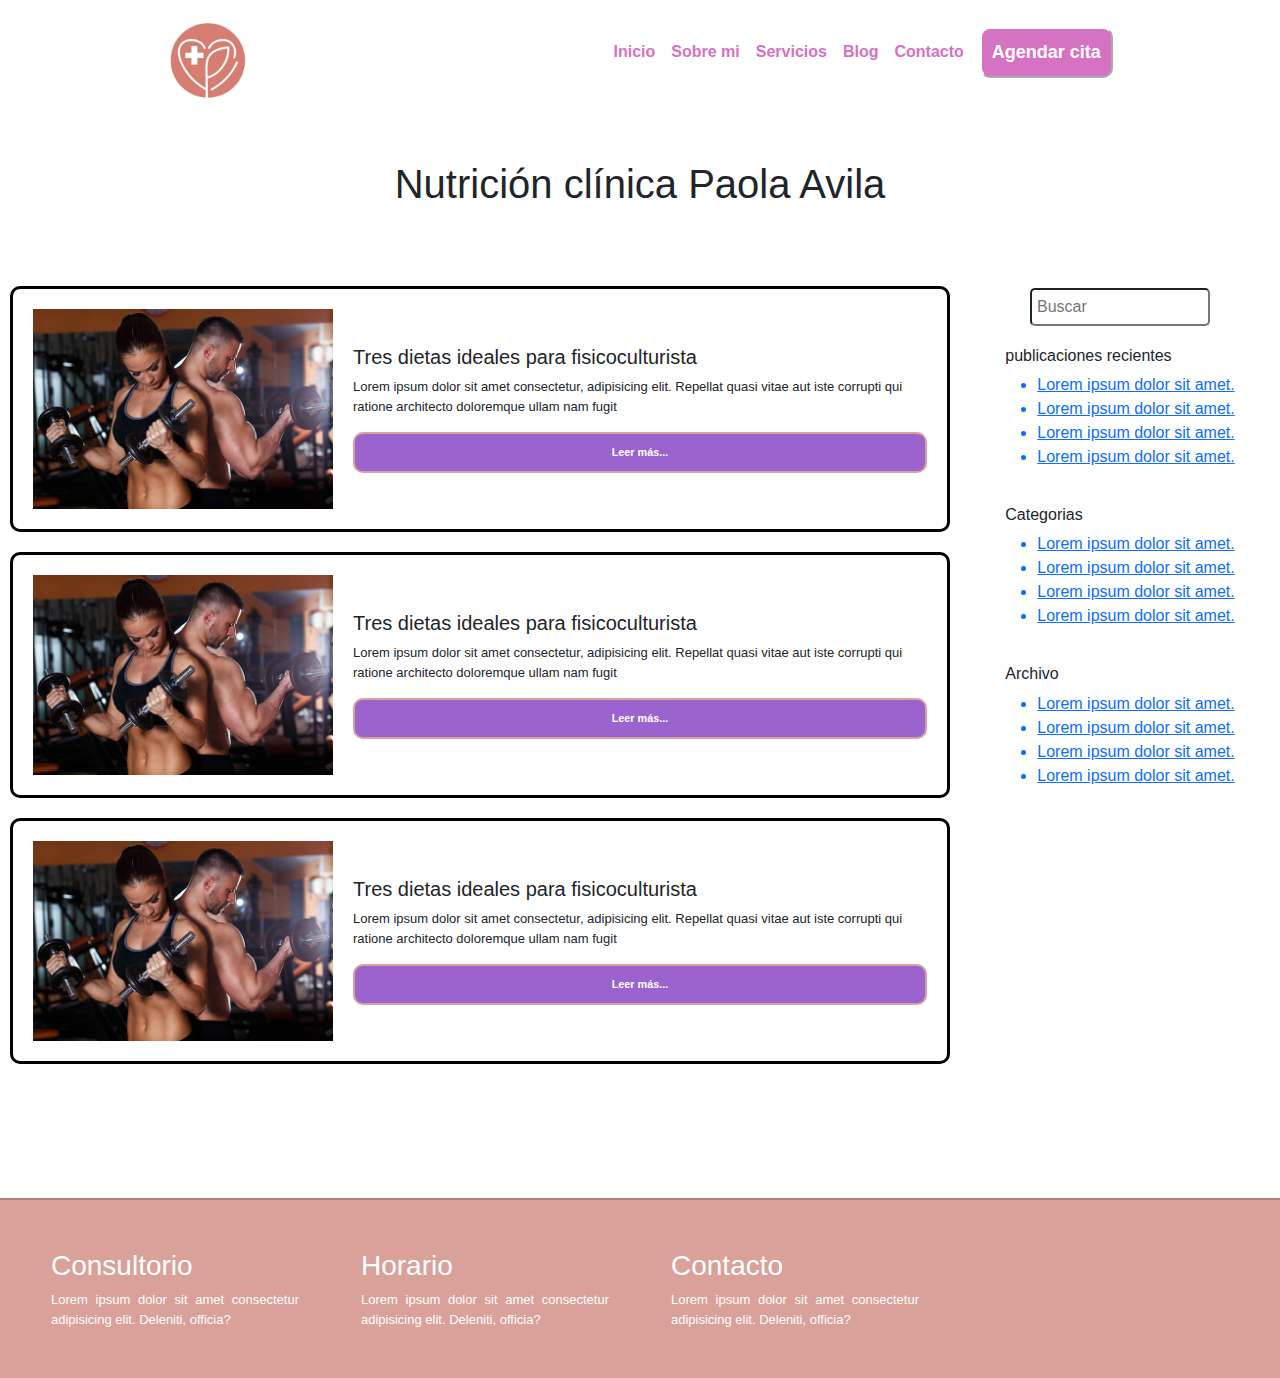
==== pages/blog.html @ f063c3b1 "pre-entrega dos comisión 66640 coderhouse" ====
<!DOCTYPE html>
<html lang="en">

<head>
    <meta charset="UTF-8">
    <meta name="viewport" content="width=device-width, initial-scale=1.0">
    <title>Nutrición Clínica Paola Avila</title>
    <link rel="stylesheet" href="https://cdnjs.cloudflare.com/ajax/libs/font-awesome/6.5.1/css/all.min.css"
        integrity="sha512-DTOQO9RWCH3ppGqcWaEA1BIZOC6xxalwEsw9c2QQeAIftl+Vegovlnee1c9QX4TctnWMn13TZye+giMm8e2LwA=="
        crossorigin="anonymous" referrerpolicy="no-referrer" />
    <link href="https://cdn.jsdelivr.net/npm/bootstrap@5.3.3/dist/css/bootstrap.min.css" rel="stylesheet"
        integrity="sha384-QWTKZyjpPEjISv5WaRU9OFeRpok6YctnYmDr5pNlyT2bRjXh0JMhjY6hW+ALEwIH" crossorigin="anonymous">
    <link rel="stylesheet" href="../css/style.css">
</head>

<body>
    <!-- Barra de navegación: inicio-->
    <header>
        <nav class="barrnav">
            <a href="../index.html">
                <img src="../img/Logo.jpg" alt="logo de la página">
            </a>
            <label class="label_hamburguesa" for="menu_hamburguesa">
                <svg xmlns="http://www.w3.org/2000/svg" width="35" height="35" fill="currentColor" class="list_icon"
                    viewBox="0 0 16 16">
                    <path fill-rule="evenodd"
                        d="M2.5 12a.5.5 0 0 1 .5-.5h10a.5.5 0 0 1 0 1H3a.5.5 0 0 1-.5-.5m0-4a.5.5 0 0 1 .5-.5h10a.5.5 0 0 1 0 1H3a.5.5 0 0 1-.5-.5m0-4a.5.5 0 0 1 .5-.5h10a.5.5 0 0 1 0 1H3a.5.5 0 0 1-.5-.5" />
                </svg>
            </label>
            <input class="d-none menu_hamburguesa" type="checkbox" name="" id="menu_hamburguesa">
            <ul class="ul_links">
                <li><a href="../index.html">Inicio</a></li>
                <li><a href="../pages/sobre_mi.html">Sobre mi</a></li>
                <li><a href="../pages/servicios.html">Servicios</a></li>
                <li><a href="../pages/blog.html">Blog</a></li>
                <li><a href="../pages/contacto.html">Contacto</a></li>
                <button id="boton_uno">Agendar cita</button>
            </ul>
        </nav>
    </header>
    <!-- Barra de navegación: fin -->
    <h1>Nutrición clínica Paola Avila</h1>
    <main class="grilla_blog">
        <section class="contenedor_uno_blog">
            <div class="texto_blog_uno card_blog">
                <img src="../img/fisicoculturistas.jpg" alt="">
                <div class="card_texto">
                    <h5>Tres dietas ideales para fisicoculturista</h5>
                    <p>Lorem ipsum dolor sit amet consectetur, adipisicing elit. Repellat quasi vitae aut iste corrupti
                        qui ratione architecto doloremque ullam nam fugit</p>
                    <button class="boton_blog">Leer más...</button>
                </div>
            </div>
            <div class="texto_blog_dos card_blog">
                <img src="../img/fisicoculturistas.jpg" alt="">
                <div class="card_texto">
                    <h5>Tres dietas ideales para fisicoculturista</h5>
                    <p>Lorem ipsum dolor sit amet consectetur, adipisicing elit. Repellat quasi vitae aut iste corrupti
                        qui ratione architecto doloremque ullam nam fugit</p>
                    <button class="boton_blog">Leer más...</button>
                </div>
            </div>
            <div class="texto_blog_tres card_blog">
                <img src="../img/fisicoculturistas.jpg" alt="">
                <div class="card_texto">
                    <h5>Tres dietas ideales para fisicoculturista</h5>
                    <p>Lorem ipsum dolor sit amet consectetur, adipisicing elit. Repellat quasi vitae aut iste corrupti
                        qui ratione architecto doloremque ullam nam fugit</p>
                    <button class="boton_blog">Leer más...</button>
                </div>
            </div>
        </section>

        <aside>
            <div class="buscar">
                <input type="text" name="" placeholder="Buscar" id="">
            </div>
            <div class="publicaciones">
                <h6>publicaciones recientes</h6>
                <ul>
                    <a href="">
                        <li>Lorem ipsum dolor sit amet.</li>
                    </a>
                    <a href="">
                        <li>Lorem ipsum dolor sit amet.</li>
                    </a>
                    <a href="">
                        <li>Lorem ipsum dolor sit amet.</li>
                    </a>
                    <a href="">
                        <li>Lorem ipsum dolor sit amet.</li>
                    </a>
                </ul>
            </div>
            <div class="categorias">
                <h6>Categorias</h6>
                <ul>
                    <a href="">
                        <li>Lorem ipsum dolor sit amet.</li>
                    </a>
                    <a href="">
                        <li>Lorem ipsum dolor sit amet.</li>
                    </a>
                    <a href="">
                        <li>Lorem ipsum dolor sit amet.</li>
                    </a>
                    <a href="">
                        <li>Lorem ipsum dolor sit amet.</li>
                    </a>
                </ul>
            </div>
            <div class="archivo">
                <h6>Archivo</h6>
                <ul>
                    <a href="">
                        <li>Lorem ipsum dolor sit amet.</li>
                    </a>
                    <a href="">
                        <li>Lorem ipsum dolor sit amet.</li>
                    </a>
                    <a href="">
                        <li>Lorem ipsum dolor sit amet.</li>
                    </a>
                    <a href="">
                        <li>Lorem ipsum dolor sit amet.</li>
                    </a>
                </ul>
            </div>
        </aside>
    </main>

    <footer>
        <section>
            <div>
                <h3>Consultorio</h3>
                <p>
                    Lorem ipsum dolor sit amet consectetur adipisicing elit. Deleniti, officia?
                </p>
            </div>
            <div>
                <h3>Horario</h3>
                <p>
                    Lorem ipsum dolor sit amet consectetur adipisicing elit. Deleniti, officia?
                </p>
            </div>
            <div>
                <h3>Contacto</h3>
                <p>
                    Lorem ipsum dolor sit amet consectetur adipisicing elit. Deleniti, officia?
                </p>
            </div>
            <div class="redes">
                <a href="https://www.facebook.com/profile.php?id=100063645756743" target="_blank"><i
                        class="fa-brands fa-facebook"></i></a>
                <a href="https://www.facebook.com/messages/t/551070061990126" target="_blank"><i
                        class="fa-brands fa-facebook-messenger"></i></a>
                <a href="https://www.instagram.com/nutpaola.avila/" target="_blank"><i
                        class="fa-brands fa-instagram"></i></a>
            </div>
        </section>
    </footer>
    <script src="https://cdn.jsdelivr.net/npm/@popperjs/core@2.11.8/dist/umd/popper.min.js"
        integrity="sha384-I7E8VVD/ismYTF4hNIPjVp/Zjvgyol6VFvRkX/vR+Vc4jQkC+hVqc2pM8ODewa9r"
        crossorigin="anonymous"></script>
    <script src="https://cdn.jsdelivr.net/npm/bootstrap@5.3.3/dist/js/bootstrap.min.js"
        integrity="sha384-0pUGZvbkm6XF6gxjEnlmuGrJXVbNuzT9qBBavbLwCsOGabYfZo0T0to5eqruptLy"
        crossorigin="anonymous"></script>
</body>

</html>
---- css/style.css ----
/* Reset */
* {
    margin: 0;
    padding: 0;
    box-sizing: border-box;
    max-width: 100%;
    font-family: 'Gill Sans', 'Gill Sans MT', Calibri, 'Trebuchet MS', sans-serif;
    
}

/* INDEX */
/* Header */

/* barra de navegación inicia */
header {
    height: 100px;
}

.barrnav {
    display: flex;
    justify-content: space-around;
    align-items: center;
    position: relative;
    margin-top: 20px;
}

.barrnav a img {
    width: 80px;
}

#boton_uno {
    display: none;
}

.barrnav .list_icon {
    color: #D672C2;
    cursor: pointer;
}

.barrnav .menu_hamburguesa:checked+.ul_links {
    height: calc(100vh - 100px);
}

.barrnav .menu_hamburguesa:checked+.ul_links a {
    color: rgb(235, 232, 232);
}

.barrnav .menu_hamburguesa:checked+.ul_links a:hover {
    color: #D672C2;
    font-size: larger;
}

.barrnav ul {
    gap: 1rem;
}

.barrnav ul li {
    list-style: none;
}

.barrnav ul li a {
    text-decoration: none;
    font-weight: bold;
    color: #D672C2;
}

.barrnav .ul_links {
    width: 100%;
    z-index: 3;
    font-size: 1.8rem;
    background-image: linear-gradient(0deg, rgba(0, 0, 0, 0.5), rgba(0, 0, 0, 0.5)), url(../img/menú_desplegable.jpg);
    height: 0;
    background-size: cover;
    background-position: center;
    overflow: hidden;
    position: absolute;
    top: 100px;
    display: flex;
    justify-content: center;
    align-items: center;
    flex-direction: column;
    transition: all 0.6s;
}
/* barra de navegación termina */

/* Main */

h1 {
    text-align: center;
    margin: 40px;
}

.texto_index_uno {
    text-align: center;
    margin: 40px 20px;
}

.contenedor_uno {
    display: flex;
    flex-direction: column;
    align-items: center;
}

.contenedor_dos {
    height: 40vh;
    align-content: center;
}
.texto_index_dos {
    text-align: center;
    margin: 40px 20px;
}

.img_index_dos {
    display: flex;
    flex-direction: column;
    margin: auto;
    gap: 10px;
    padding: 10px;
    width: 400px;
}

main div.boton_uno {
    text-align: center;
    margin: 40px;
}

button {
    border-color: white;
    padding: 10px;
    font-size: large;
    font-weight: bold;
    background-color: #D672C2;
    color: white;
    border-radius: 10px;
}

button:hover {
    background-color: #da32b8;
}

/* footer */

footer {
    height: 450px;
    align-content: center;
    text-align: center;
    color: white;
    background-color: #daa19a;
    border-top: 2px solid #b67f7f;
    padding: 20px;
}

footer section div p {
    width: 250px;
    margin: auto;
}

.redes {
    font-size: 1.5rem;
    text-decoration: none;
    letter-spacing: 5px;
}

.redes a {
    color: white;
}

.redes a:hover {
    color: #da32b8;
}

/* SOBRE MI */

.boton_dos {
    height: 15vh;
    align-content: center;
}

.boton_dos button {
    display: block;
    margin: 0 auto;
}

/* SERVICIOS */

#contenedor_tres {
    display: grid;
    grid-template-areas:
    "img_uno"
    "img_dos"
    "img_tres"
    "img_cuatro"
    "img_cinco";

    grid-template-columns: 1fr;
    grid-template-rows: 500px 500px 500px 500px 800px;
    gap: 30px;
    
}

.img_serv {
    background-size: cover;
    background-position: center;
    text-align: center;
    display: flex;
    flex-direction: column;
    justify-content: space-around;
    align-items: center;
    padding: 20px;
}

.img_serv_uno{
    background-image: url(../img/diabetes.png);
    grid-area: img_uno;
}

.img_serv_dos {
    background-image: url(../img/control_peso.png);
    grid-area: img_dos;
}

.img_serv_tres {
    background-image: url(../img/actividad_física.png);
    grid-area: img_tres;
}

.img_serv_cuatro {
    background-image: url(../img/lactancia.png);
    grid-area: img_cuatro;
}

.img_serv_cinco {
    grid-area: img_cinco;
    display: flex;
    flex-direction: column;
    justify-content: center;
    align-items: center;
    text-align: center;
    gap: 40px;
    width: 70%;
    margin: 0 auto;
}

.boton_dos {
    display: none;
}

/* BLOG */

.contenedor_uno_blog {
    display: flex;
    flex-direction: column;
    padding: 10px;
    gap: 20px;
}

.card_blog {
    border: 3px solid black;   
    border-radius: 10px;
    display: flex;
    flex-direction: column;
    gap: 20px;
    padding: 20px;
}

.boton_blog {
    font-size: small;
    background-color: rgb(154, 99, 206);
    border: 2px solid #daa19a;
}

aside {
    display: grid;
    grid-template-areas: 
    "buscar"
    "publicaciones "
    "categorias"
    "archivo";

    grid-template-columns: 1fr;
    grid-template-rows: 50px 150px 150px 150px;
    justify-items: center;
    margin: 40px 0;
}

.buscar {
    grid-area: buscar;
}
.publicaciones {
    grid-area: publicaciones;
}

.categorias {
    grid-area: categorias;
}

.archivo {
    grid-area: archivo;
}

/* CONTACTO */

#contenedor_contacto {
    display: flex;
    flex-direction: column;
    gap: 40px;
    margin-bottom: 40px;
    margin: 0 10px 40px;
}

.banner_contacto {
    height: 700px;
    background-image: linear-gradient(0deg, rgba(255, 255, 255, 0.5), rgba(255, 255, 255, 0.5)), url(../img/img-siete.jpg);
    background-repeat: no-repeat;
    background-size: cover;
    background-position: center;

}

.texto_contacto {
    border: 4px solid #da32b8;
    background-color: rgba(0, 0, 0, 0.5);
    color: #fff;
    position: relative;
    top: 30px;
    left: 30px;
    width: 80%;
    padding: 20px;
}

.formulario {
    width: 533px;
    height: 800px;
    background-image: linear-gradient(0deg, rgba(255, 255, 255, 0.5), rgba(255, 255, 255, 0.5)), url(../img/img_contacto.jpg);
    background-size: cover;
    background-position: center;
    align-content: space-around;
    margin: 0 auto;
}

form {
    height: 600px;
    width: 80%;
    border: 3px solid rgb(255, 255, 255);
    border-radius: 10px;
    background-color: rgba(0, 0, 0, 0.5);
    color: white;
    display: flex;
    flex-direction: column;
    align-items: center;
    justify-content: space-evenly;
    margin: 0 auto;
    text-align: center;
}

form h2 {
    font-size: xx-large;
    font-weight: bold;
}

form div {
    display: flex;
    flex-direction: column;
    gap: 20px;
}

form div label {
    letter-spacing: 10px;
    font-size: larger;
    font-weight: bold;
}

input[type="text"] {
    width: 200px;
    border-radius: 5px;
    padding: 5px;
}

input[type="email"] {
    width: 200px;
    border-radius: 5px;
    padding: 5px;
}

input[type="submit"] {
    width: 200px;
    font-size: larger;
    border-color: white;
    padding: 5px;
    font-size: large;
    font-weight: bold;
    background-color: #D672C2;
    color: white;
    border-radius: 10px;
}

input[type="submit"]:hover {
    background-color: #da32b8;
}

input[type="reset"] {
    width: 200px;
    font-size: larger;
    border-color: white;
    padding: 5px;
    font-size: large;
    font-weight: bold;
    background-color: #D672C2;
    color: white;
    border-radius: 10px;
}

input[type="reset"]:hover {
    background-color: #da32b8;
}

/* MEDIA QUERIES */
/* CONTACTO */

@media (min-width: 482px) {

    input[type="text"] {
        width: 300px;
    }

    input[type="email"] {
        width: 300px;
    }
}

@media (min-width: 768px) {
    /* INDEX */
    /* Barra de navegación */
    #boton_uno {
        display: inline;
    }

    .barrnav .label_hamburguesa {
        display: none;
    }

    .barrnav .ul_links {
        position: static;
        width: auto;
        height: auto;
        font-size: 1rem;
        flex-direction: row;
        background-image: none;
    }

    .barrnav .ul_links a:hover {
        color: #da32b8;
        font-size: larger;
    }

    .barrnav .menu_hamburguesa:checked+.ul_links {
        height: 100px;
        transition: all 0s;
    }

    .barrnav .menu_hamburguesa:checked+.ul_links a {
        color: rgb(226, 161, 39);
    }

    /* main */
    .contenedor_uno {
        flex-direction: row;
        flex-wrap: wrap;
        justify-content: space-around;
        padding: 0 30px;
    }

    .texto_index_uno {
        width: 45%;
    }

    .img_index_uno {
        width: 45%;
    }

    .texto_index_dos {
        margin: 40px auto;
        width: 60%;
    }

    .img_index_dos {
        width: 100%;
        flex-direction: row;
        flex-wrap: wrap;
        justify-content: center;
    }

    .img_index_dos img {
        width: 300px;
    }

    /* Footer */
    footer {
        height: 180px;
        font-size: small;
    }

    footer section {
        text-align: justify;
        display: flex;
        justify-content: space-around;
        align-items: flex-end;
    }

    footer section div {
        width: 20%;
    }

    .redes {
        text-align: end;
    }

    /* SOBRE MI */
    .card {
        width: 80%;
        margin: 50px auto !important;
    }
    
    /* SERVICIOS */

    #contenedor_tres {
        display: grid;
        grid-template-areas:
        "img_uno img_dos img_tres img_cuatro"
        "img_cinco img_cinco img_cinco img_cinco";
        grid-template-columns: 1fr 1fr 1fr 1fr;
        grid-template-rows: 500px 500px;
        gap: 0;
        padding: 0;
    }

    .img_serv_uno{
        grid-area: img_uno;
    }
    
    .img_serv_dos {
        grid-area: img_dos;
    }
    
    .img_serv_tres {
        grid-area: img_tres;
    }
    
    .img_serv_cuatro {
        grid-area: img_cuatro;
    }

    .img_serv_cinco {
        grid-area: img_cinco;
        display: flex;
        flex-direction: row;
        justify-content: center;
        align-items: center;
        width: 100%;
        background-image: linear-gradient(0deg,
                rgba(255, 255, 255, 0.6),
                rgba(255, 254, 254, 0.6)), url(../img/planes_alimenticios.jpg);
        background-position: center;
        background-size: cover;
    }

    .texto_serv {
        width: 20%;
    }

    .boton_tres {
        display: block;
    }

    /* BLOG */

    .grilla_blog {
        height: 950px;
        display: grid;
        grid-template-areas: 
        "entradas aside";

        grid-template-columns: 3fr 1fr;
        grid-template-rows: 1px;
        
    }

    .contenedor_uno_blog {
        grid-area: entradas;
        margin-top: 28px;
    }
    
    aside {
        grid-area: aside;
        display: flex;
        flex-direction: column;
        align-items: center;
        gap: 20px;
    }

    .buscar {
        display: flex;
        align-items: center;
        justify-content: space-between;
        width: 200px;
        padding: 0 10px;
    }
    .card_blog {
        flex-direction: row;
        align-items: center;
    }

    .card_blog .card_texto {
        display: flex;
        flex-direction: column;
        font-size: small;
    }

    .card_blog img {
        width: 300px;
        height: 200px;
    }

    .boton_blog {
        font-size: smaller;
    }
        
    /* CONTACTO */

    .texto_contacto {
        width: 615px;
    }
}
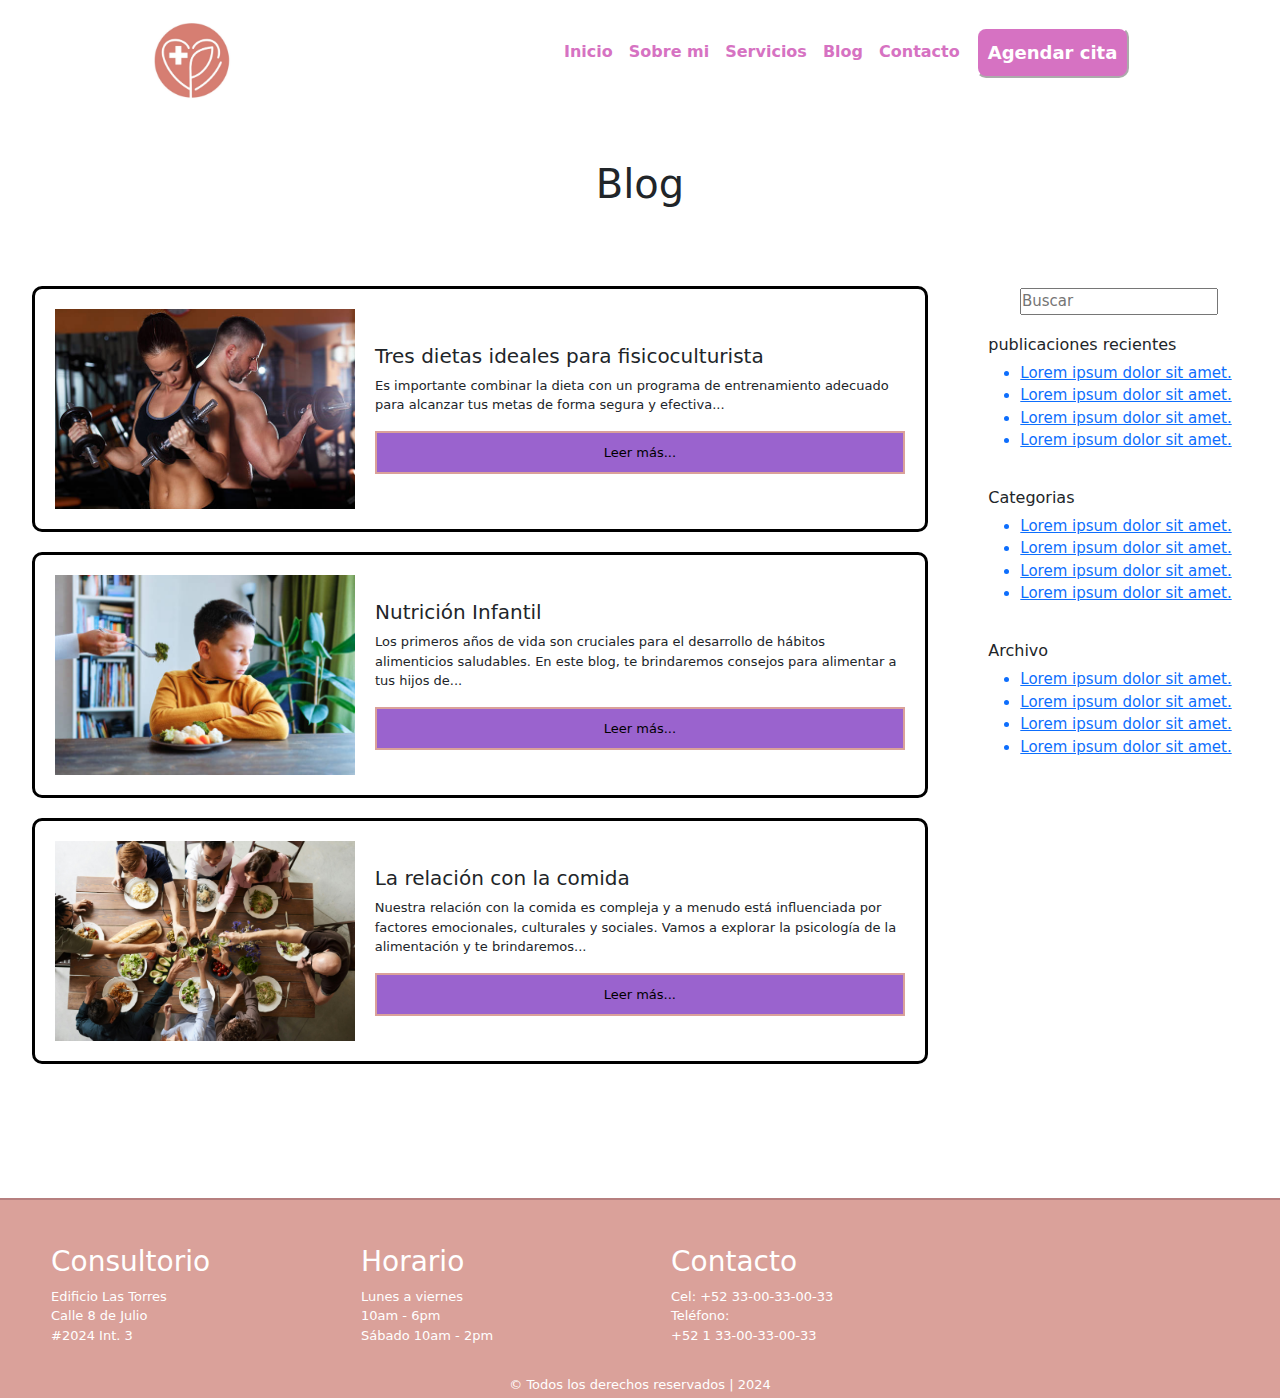
==== commit ce1efc37: "tercera entrega" ====
--- a/pages/blog.html
+++ b/pages/blog.html
@@ -4,6 +4,8 @@
 <head>
     <meta charset="UTF-8">
     <meta name="viewport" content="width=device-width, initial-scale=1.0">
+    <meta name="description" content="Nutricionista clínica experta en crear planes de alimentación personalizados y basados en evidencia científica.">
+    <meta name="keywords" content="Nutricionista, Nutrición, Clínica, Diabetes, Hipertensión, Dieta, Salud, Alimentación">
     <title>Nutrición Clínica Paola Avila</title>
     <link rel="stylesheet" href="https://cdnjs.cloudflare.com/ajax/libs/font-awesome/6.5.1/css/all.min.css"
         integrity="sha512-DTOQO9RWCH3ppGqcWaEA1BIZOC6xxalwEsw9c2QQeAIftl+Vegovlnee1c9QX4TctnWMn13TZye+giMm8e2LwA=="
@@ -18,7 +20,7 @@
     <header>
         <nav class="barrnav">
             <a href="../index.html">
-                <img src="../img/Logo.jpg" alt="logo de la página">
+                <img src="../img/Logo.jpg" alt="logo de Nutrcionista Paola Avila">
             </a>
             <label class="label_hamburguesa" for="menu_hamburguesa">
                 <svg xmlns="http://www.w3.org/2000/svg" width="35" height="35" fill="currentColor" class="list_icon"
@@ -39,33 +41,31 @@
         </nav>
     </header>
     <!-- Barra de navegación: fin -->
-    <h1>Nutrición clínica Paola Avila</h1>
+    
+    <h1>Blog</h1>
     <main class="grilla_blog">
         <section class="contenedor_uno_blog">
             <div class="texto_blog_uno card_blog">
-                <img src="../img/fisicoculturistas.jpg" alt="">
+                <img src="../img/fisicoculturistas.jpg" alt="fisicoculturistas, mujer y hombre con mancuernas">
                 <div class="card_texto">
                     <h5>Tres dietas ideales para fisicoculturista</h5>
-                    <p>Lorem ipsum dolor sit amet consectetur, adipisicing elit. Repellat quasi vitae aut iste corrupti
-                        qui ratione architecto doloremque ullam nam fugit</p>
+                    <p>Es importante combinar la dieta con un programa de entrenamiento adecuado para alcanzar tus metas de forma segura y efectiva...</p>
                     <button class="boton_blog">Leer más...</button>
                 </div>
             </div>
             <div class="texto_blog_dos card_blog">
-                <img src="../img/fisicoculturistas.jpg" alt="">
+                <img src="../img/Nutrición infantil.jpg" alt="Niño evadiendo la comida que su mamá de la">
                 <div class="card_texto">
-                    <h5>Tres dietas ideales para fisicoculturista</h5>
-                    <p>Lorem ipsum dolor sit amet consectetur, adipisicing elit. Repellat quasi vitae aut iste corrupti
-                        qui ratione architecto doloremque ullam nam fugit</p>
+                    <h5>Nutrición Infantil</h5>
+                    <p>Los primeros años de vida son cruciales para el desarrollo de hábitos alimenticios saludables. En este blog, te brindaremos consejos para alimentar a tus hijos de...</p>
                     <button class="boton_blog">Leer más...</button>
                 </div>
             </div>
             <div class="texto_blog_tres card_blog">
-                <img src="../img/fisicoculturistas.jpg" alt="">
+                <img src="../img/Relación comida.jpg" alt="una mesa con comida entre amigos vista desde arriba">
                 <div class="card_texto">
-                    <h5>Tres dietas ideales para fisicoculturista</h5>
-                    <p>Lorem ipsum dolor sit amet consectetur, adipisicing elit. Repellat quasi vitae aut iste corrupti
-                        qui ratione architecto doloremque ullam nam fugit</p>
+                    <h5>La relación con la comida</h5>
+                    <p>Nuestra relación con la comida es compleja y a menudo está influenciada por factores emocionales, culturales y sociales. Vamos a explorar la psicología de la alimentación y te brindaremos...</p>
                     <button class="boton_blog">Leer más...</button>
                 </div>
             </div>
@@ -134,19 +134,26 @@
             <div>
                 <h3>Consultorio</h3>
                 <p>
-                    Lorem ipsum dolor sit amet consectetur adipisicing elit. Deleniti, officia?
+                    Edificio Las Torres <br>
+                    Calle 8 de Julio <br>
+                    #2024 Int. 3
                 </p>
             </div>
             <div>
                 <h3>Horario</h3>
                 <p>
-                    Lorem ipsum dolor sit amet consectetur adipisicing elit. Deleniti, officia?
+                    Lunes a viernes <br>
+                    10am - 6pm <br>
+                    Sábado 
+                    10am - 2pm
                 </p>
             </div>
             <div>
                 <h3>Contacto</h3>
                 <p>
-                    Lorem ipsum dolor sit amet consectetur adipisicing elit. Deleniti, officia?
+                    Cel: +52 33-00-33-00-33 <br>
+                    Teléfono: <br>
+                    +52 1 33-00-33-00-33
                 </p>
             </div>
             <div class="redes">
@@ -158,6 +165,7 @@
                         class="fa-brands fa-instagram"></i></a>
             </div>
         </section>
+        <p>© Todos los derechos reservados | 2024 </p>
     </footer>
     <script src="https://cdn.jsdelivr.net/npm/@popperjs/core@2.11.8/dist/umd/popper.min.js"
         integrity="sha384-I7E8VVD/ismYTF4hNIPjVp/Zjvgyol6VFvRkX/vR+Vc4jQkC+hVqc2pM8ODewa9r"
--- a/css/style.css
+++ b/css/style.css
@@ -1,130 +1,444 @@
-/* Reset */
+@charset "UTF-8";
+/* reset */
 * {
-    margin: 0;
-    padding: 0;
-    box-sizing: border-box;
-    max-width: 100%;
-    font-family: 'Gill Sans', 'Gill Sans MT', Calibri, 'Trebuchet MS', sans-serif;
-    
+  margin: 0;
+  padding: 0;
+  box-sizing: border-box;
 }
 
 /* INDEX */
 /* Header */
-
 /* barra de navegación inicia */
 header {
-    height: 100px;
+  height: 100px;
 }
 
 .barrnav {
-    display: flex;
-    justify-content: space-around;
-    align-items: center;
-    position: relative;
-    margin-top: 20px;
-}
-
+  display: flex;
+  justify-content: space-around;
+  align-items: center;
+  position: relative;
+  margin-top: 20px;
+}
 .barrnav a img {
-    width: 80px;
-}
-
-#boton_uno {
+  width: 80px;
+}
+.barrnav label .list_icon {
+  color: #D672C2;
+  cursor: pointer;
+}
+.barrnav .menu_hamburguesa:checked + .ul_links {
+  height: calc(100vh - 100px);
+}
+.barrnav .menu_hamburguesa:checked + .ul_links a {
+  color: rgb(235, 232, 232);
+}
+.barrnav .menu_hamburguesa:checked + .ul_links a:hover {
+  color: #D672C2;
+  font-size: larger;
+}
+.barrnav ul {
+  gap: 1rem;
+}
+.barrnav ul li {
+  list-style: none;
+}
+.barrnav ul li a {
+  text-decoration: none;
+  font-weight: bold;
+  color: #D672C2;
+}
+.barrnav ul #boton_uno {
+  display: none;
+}
+.barrnav .ul_links {
+  width: 100%;
+  z-index: 3;
+  font-size: 1.8rem;
+  background-image: linear-gradient(0deg, rgba(0, 0, 0, 0.5), rgba(0, 0, 0, 0.5)), url(../img/menú_desplegable.jpg);
+  height: 0;
+  background-size: cover;
+  background-position: center;
+  overflow: hidden;
+  position: absolute;
+  top: 100px;
+  display: flex;
+  justify-content: center;
+  align-items: center;
+  flex-direction: column;
+  transition: all 0.6s;
+}
+
+/* barra de navegación termina */
+/* MAIN */
+h1 {
+  text-align: center;
+  margin: 40px;
+}
+
+.contenedor_uno {
+  display: flex;
+  flex-direction: column;
+  align-items: center;
+  gap: 50px;
+  margin-top: 90px;
+}
+.contenedor_uno .texto_index_uno {
+  text-align: center;
+  width: 70vw;
+}
+.contenedor_uno .img_index_uno img {
+  width: 70vw;
+}
+
+.contenedor_dos {
+  height: 65vh;
+  align-content: center;
+}
+.contenedor_dos .texto_index_dos {
+  text-align: center;
+  margin: auto;
+  width: 70vw;
+}
+
+.img_index_dos {
+  display: flex;
+  flex-direction: column;
+  margin: auto;
+  gap: 10px;
+  padding: 10px;
+  width: 70vw;
+}
+
+.boton_uno {
+  text-align: center;
+  margin: 40px;
+}
+.boton_uno button {
+  border-color: white;
+  padding: 10px;
+  font-size: large;
+  font-weight: bold;
+  background-color: #D672C2;
+  color: white;
+  border-radius: 10px;
+}
+.boton_uno button:hover {
+  background-color: #da32b8;
+}
+
+/* FOOTER */
+footer {
+  height: 450px;
+  align-content: center;
+  text-align: center;
+  color: white;
+  background-color: #daa19a;
+  border-top: 2px solid #b67f7f;
+  padding: 20px;
+}
+footer section div p {
+  width: 250px;
+  margin: auto;
+}
+footer section .redes {
+  font-size: 1.5rem;
+  text-decoration: none;
+  letter-spacing: 5px;
+}
+footer section .redes a {
+  color: white;
+}
+footer section .redes a:hover {
+  color: #da32b8;
+}
+
+/* SOBRE MI */
+.contenedor_sobre_mi {
+  display: flex;
+  flex-direction: column;
+  align-items: center;
+}
+.contenedor_sobre_mi .card {
+  width: 70vw;
+}
+
+.boton_dos {
+  height: 15vh;
+  align-content: center;
+}
+.boton_dos button {
+  border-color: white;
+  padding: 10px;
+  font-size: large;
+  font-weight: bold;
+  background-color: #D672C2;
+  color: white;
+  border-radius: 10px;
+  display: block;
+  margin: 0 auto;
+}
+.boton_dos button:hover {
+  background-color: #da32b8;
+}
+
+/* SERVICIOS */
+#contenedor_tres {
+  display: grid;
+  grid-template-areas: "img_uno" "img_dos" "img_tres" "img_cuatro" "img_cinco";
+  grid-template-columns: 1fr;
+  grid-template-rows: 500px 500px 500px 500px 800px;
+  gap: 150px;
+}
+#contenedor_tres .img_serv {
+  background-size: cover;
+  background-position: center;
+  text-align: center;
+  display: flex;
+  flex-direction: column;
+  justify-content: space-around;
+  align-items: center;
+  width: 70vw;
+  height: 65vh;
+  margin: auto;
+}
+#contenedor_tres .img_serv button {
+  border-color: white;
+  padding: 10px;
+  font-size: large;
+  font-weight: bold;
+  background-color: #D672C2;
+  color: white;
+  border-radius: 10px;
+}
+#contenedor_tres .img_serv button:hover {
+  background-color: #da32b8;
+}
+#contenedor_tres .img_serv_uno {
+  background-image: url(../img/diabetes.jpg);
+  grid-area: img_uno;
+}
+#contenedor_tres .img_serv_dos {
+  background-image: url(../img/control_peso.jpg);
+  grid-area: img_dos;
+}
+#contenedor_tres .img_serv_tres {
+  background-image: url(../img/actividad_física.jpg);
+  grid-area: img_tres;
+}
+#contenedor_tres .img_serv_cuatro {
+  background-image: url(../img/lactancia.jpg);
+  grid-area: img_cuatro;
+}
+#contenedor_tres .img_serv_cinco {
+  grid-area: img_cinco;
+  display: flex;
+  flex-direction: column;
+  justify-content: center;
+  align-items: center;
+  text-align: center;
+  gap: 40px;
+  width: 70%;
+  margin: 0 auto;
+}
+#contenedor_tres .img_serv_cinco .boton_tres button {
+  border-color: white;
+  padding: 10px;
+  font-size: large;
+  font-weight: bold;
+  background-color: #D672C2;
+  color: white;
+  border-radius: 10px;
+}
+#contenedor_tres .img_serv_cinco .boton_tres button:hover {
+  background-color: #da32b8;
+}
+
+/* BLOG */
+.contenedor_uno_blog {
+  display: flex;
+  flex-direction: column;
+  padding: 10px;
+  gap: 20px;
+}
+.contenedor_uno_blog .card_blog {
+  border: 3px solid black;
+  border-radius: 10px;
+  display: flex;
+  flex-direction: column;
+  margin: auto;
+  gap: 20px;
+  padding: 20px;
+  width: 70vw;
+}
+.contenedor_uno_blog .card_blog .card_texto .boton_blog {
+  font-size: small;
+  background-color: rgb(154, 99, 206);
+  border: 2px solid #daa19a;
+  padding: 10px;
+}
+
+aside {
+  display: grid;
+  grid-template-areas: "buscar" "publicaciones " "categorias" "archivo";
+  grid-template-columns: 1fr;
+  grid-template-rows: 50px 150px 150px 150px;
+  justify-items: center;
+  margin: 40px 0;
+}
+aside .buscar {
+  grid-area: buscar;
+}
+aside .publicaciones {
+  grid-area: publicaciones;
+}
+aside .categorias {
+  grid-area: categorias;
+}
+aside .archivo {
+  grid-area: archivo;
+}
+
+/* CONTACTO */
+#contenedor_contacto {
+  display: flex;
+  flex-direction: column;
+  gap: 40px;
+  margin-bottom: 40px;
+  margin: 0 10px 40px;
+}
+#contenedor_contacto .banner_contacto {
+  height: 700px;
+  background-image: linear-gradient(0deg, rgba(255, 255, 255, 0.5), rgba(255, 255, 255, 0.5)), url(../img/img-siete.jpg);
+  background-repeat: no-repeat;
+  background-size: cover;
+  background-position: center;
+}
+#contenedor_contacto .banner_contacto .texto_contacto {
+  border: 4px solid #da32b8;
+  background-color: rgba(0, 0, 0, 0.5);
+  color: #fff;
+  position: relative;
+  top: 30px;
+  left: 30px;
+  width: 80%;
+  padding: 20px;
+}
+#contenedor_contacto .banner_contacto .texto_contacto button {
+  border-color: white;
+  padding: 10px;
+  font-size: large;
+  font-weight: bold;
+  background-color: #D672C2;
+  color: white;
+  border-radius: 10px;
+}
+#contenedor_contacto .banner_contacto .texto_contacto button:hover {
+  background-color: #da32b8;
+}
+#contenedor_contacto .formulario {
+  width: 85vw;
+  height: 800px;
+  background-image: linear-gradient(0deg, rgba(255, 255, 255, 0.5), rgba(255, 255, 255, 0.5)), url(../img/img_contacto.jpg);
+  background-size: cover;
+  background-position: center;
+  align-content: space-around;
+  margin: 0 auto;
+}
+#contenedor_contacto .formulario form {
+  height: 600px;
+  width: 80%;
+  border: 3px solid rgb(255, 255, 255);
+  border-radius: 10px;
+  background-color: rgba(0, 0, 0, 0.5);
+  color: white;
+  display: flex;
+  flex-direction: column;
+  align-items: center;
+  justify-content: space-evenly;
+  margin: 0 auto;
+  text-align: center;
+}
+#contenedor_contacto .formulario form h2 {
+  font-size: x-large;
+  font-weight: bold;
+}
+#contenedor_contacto .formulario form div {
+  display: flex;
+  flex-direction: column;
+  gap: 20px;
+}
+#contenedor_contacto .formulario form div label {
+  letter-spacing: 10px;
+  font-size: larger;
+  font-weight: bold;
+}
+#contenedor_contacto .formulario form div input[type=text] {
+  width: 200px;
+  border-radius: 5px;
+  padding: 5px;
+}
+#contenedor_contacto .formulario form div input[type=email] {
+  width: 200px;
+  border-radius: 5px;
+  padding: 5px;
+}
+#contenedor_contacto .formulario form div input[type=submit] {
+  width: 200px;
+  font-size: larger;
+  border-color: white;
+  padding: 5px;
+  font-size: large;
+  font-weight: bold;
+  background-color: #D672C2;
+  color: white;
+  border-radius: 10px;
+}
+#contenedor_contacto .formulario form div input[type=submit]:hover {
+  background-color: #da32b8;
+}
+#contenedor_contacto .formulario form div input[type=reset] {
+  width: 200px;
+  font-size: larger;
+  border-color: white;
+  padding: 5px;
+  font-size: large;
+  font-weight: bold;
+  background-color: #D672C2;
+  color: white;
+  border-radius: 10px;
+}
+#contenedor_contacto .formulario form div input[type=reset]:hover {
+  background-color: #da32b8;
+}
+
+/* MEDIA QUERIES */
+/* CONTACTO */
+@media (min-width: 482px) {
+  #contenedor_contacto .formulario form div input[type=text] {
+    width: 300px;
+  }
+  #contenedor_contacto .formulario form div input[type=email] {
+    width: 300px;
+  }
+}
+@media (min-width: 768px) {
+  .barrnav .label_hamburguesa {
     display: none;
-}
-
-.barrnav .list_icon {
-    color: #D672C2;
-    cursor: pointer;
-}
-
-.barrnav .menu_hamburguesa:checked+.ul_links {
-    height: calc(100vh - 100px);
-}
-
-.barrnav .menu_hamburguesa:checked+.ul_links a {
-    color: rgb(235, 232, 232);
-}
-
-.barrnav .menu_hamburguesa:checked+.ul_links a:hover {
-    color: #D672C2;
+  }
+  .barrnav .ul_links {
+    position: static;
+    width: auto;
+    height: auto;
+    font-size: 1rem;
+    flex-direction: row;
+    background-image: none;
+  }
+  .barrnav .ul_links li a:hover {
+    color: #da32b8;
     font-size: larger;
-}
-
-.barrnav ul {
-    gap: 1rem;
-}
-
-.barrnav ul li {
-    list-style: none;
-}
-
-.barrnav ul li a {
-    text-decoration: none;
-    font-weight: bold;
-    color: #D672C2;
-}
-
-.barrnav .ul_links {
-    width: 100%;
-    z-index: 3;
-    font-size: 1.8rem;
-    background-image: linear-gradient(0deg, rgba(0, 0, 0, 0.5), rgba(0, 0, 0, 0.5)), url(../img/menú_desplegable.jpg);
-    height: 0;
-    background-size: cover;
-    background-position: center;
-    overflow: hidden;
-    position: absolute;
-    top: 100px;
-    display: flex;
-    justify-content: center;
-    align-items: center;
-    flex-direction: column;
-    transition: all 0.6s;
-}
-/* barra de navegación termina */
-
-/* Main */
-
-h1 {
-    text-align: center;
-    margin: 40px;
-}
-
-.texto_index_uno {
-    text-align: center;
-    margin: 40px 20px;
-}
-
-.contenedor_uno {
-    display: flex;
-    flex-direction: column;
-    align-items: center;
-}
-
-.contenedor_dos {
-    height: 40vh;
-    align-content: center;
-}
-.texto_index_dos {
-    text-align: center;
-    margin: 40px 20px;
-}
-
-.img_index_dos {
-    display: flex;
-    flex-direction: column;
-    margin: auto;
-    gap: 10px;
-    padding: 10px;
-    width: 400px;
-}
-
-main div.boton_uno {
-    text-align: center;
-    margin: 40px;
-}
-
-button {
+  }
+  .barrnav .ul_links button {
     border-color: white;
     padding: 10px;
     font-size: large;
@@ -132,502 +446,163 @@
     background-color: #D672C2;
     color: white;
     border-radius: 10px;
-}
-
-button:hover {
+  }
+  .barrnav .ul_links button:hover {
     background-color: #da32b8;
-}
-
-/* footer */
-
-footer {
-    height: 450px;
-    align-content: center;
-    text-align: center;
-    color: white;
-    background-color: #daa19a;
-    border-top: 2px solid #b67f7f;
-    padding: 20px;
-}
-
-footer section div p {
-    width: 250px;
-    margin: auto;
-}
-
-.redes {
-    font-size: 1.5rem;
-    text-decoration: none;
-    letter-spacing: 5px;
-}
-
-.redes a {
-    color: white;
-}
-
-.redes a:hover {
-    color: #da32b8;
-}
-
-/* SOBRE MI */
-
-.boton_dos {
-    height: 15vh;
-    align-content: center;
-}
-
-.boton_dos button {
+  }
+  .barrnav .ul_links #boton_uno {
+    display: inline;
+  }
+  .barrnav .menu_hamburguesa:checked + .ul_links {
+    height: 100%;
+    transition: all 0s;
+  }
+  .barrnav .menu_hamburguesa:checked + .ul_links a {
+    color: #D672C2;
+  }
+  /* MAIN */
+  .contenedor_uno {
+    flex-direction: row;
+    justify-content: center;
+    gap: 30px;
+  }
+  .contenedor_uno .texto_index_uno {
+    width: 35vw;
+  }
+  .contenedor_uno .img_index_uno {
+    width: 360px;
+  }
+  .contenedor_uno .img_index_uno img {
+    width: 360px;
+  }
+  .contenedor_dos .texto_index_dos {
+    margin: 40px auto;
+    width: 60%;
+  }
+  .img_index_dos {
+    width: 100%;
+    flex-direction: row;
+    justify-content: center;
+  }
+  .img_index_dos img {
+    width: 230px;
+  }
+  /* FOOTER  */
+  footer {
+    height: 200px;
+    font-size: small;
+  }
+  footer section {
+    text-align: justify;
+    display: flex;
+    justify-content: space-around;
+    align-items: flex-end;
+  }
+  footer section div {
+    width: 20%;
+    margin-top: 25px;
+  }
+  footer section div p {
+    width: 100%;
+  }
+  footer section .redes {
+    text-align: end;
+  }
+  footer P {
+    margin: 30px 0 20px;
+  }
+  /* SOBRE MI */
+  .card {
+    width: 80%;
+    margin: 50px auto !important;
+  }
+  /* SERVICIOS */
+  #contenedor_tres {
+    display: grid;
+    grid-template-areas: "img_uno img_dos img_tres img_cuatro" "img_cinco img_cinco img_cinco img_cinco";
+    grid-template-columns: 1fr 1fr 1fr 1fr;
+    grid-template-rows: 500px 500px;
+    gap: 0;
+    padding: 0;
+  }
+  #contenedor_tres .img_serv {
+    width: 100%;
+    height: 100%;
+  }
+  #contenedor_tres .img_serv_uno {
+    grid-area: img_uno;
+  }
+  #contenedor_tres .img_serv_dos {
+    grid-area: img_dos;
+  }
+  #contenedor_tres .img_serv_dos p {
+    margin-top: 30px;
+  }
+  #contenedor_tres .img_serv_tres {
+    grid-area: img_tres;
+  }
+  #contenedor_tres .img_serv_tres p {
+    margin-top: 30px;
+  }
+  #contenedor_tres .img_serv_cuatro {
+    grid-area: img_cuatro;
+  }
+  #contenedor_tres .img_serv_cinco {
+    grid-area: img_cinco;
+    display: flex;
+    flex-direction: row;
+    justify-content: center;
+    align-items: center;
+    width: 100%;
+  }
+  #contenedor_tres .img_serv_cinco .texto_serv {
+    width: 20%;
+  }
+  #contenedor_tres .img_serv_cinco .boton_tres {
     display: block;
-    margin: 0 auto;
-}
-
-/* SERVICIOS */
-
-#contenedor_tres {
+  }
+  /* BLOG */
+  .grilla_blog {
+    height: 950px;
     display: grid;
-    grid-template-areas:
-    "img_uno"
-    "img_dos"
-    "img_tres"
-    "img_cuatro"
-    "img_cinco";
-
-    grid-template-columns: 1fr;
-    grid-template-rows: 500px 500px 500px 500px 800px;
-    gap: 30px;
-    
-}
-
-.img_serv {
-    background-size: cover;
-    background-position: center;
-    text-align: center;
+    grid-template-areas: "entradas aside";
+    grid-template-columns: 3fr 1fr;
+    grid-template-rows: 1px;
+  }
+  .grilla_blog .contenedor_uno_blog {
+    grid-area: entradas;
+    margin-top: 28px;
+  }
+  .grilla_blog .contenedor_uno_blog .card_blog {
+    flex-direction: row;
+    align-items: center;
+    width: 70vw;
+  }
+  .grilla_blog .contenedor_uno_blog .card_blog .card_texto {
     display: flex;
     flex-direction: column;
-    justify-content: space-around;
-    align-items: center;
-    padding: 20px;
-}
-
-.img_serv_uno{
-    background-image: url(../img/diabetes.png);
-    grid-area: img_uno;
-}
-
-.img_serv_dos {
-    background-image: url(../img/control_peso.png);
-    grid-area: img_dos;
-}
-
-.img_serv_tres {
-    background-image: url(../img/actividad_física.png);
-    grid-area: img_tres;
-}
-
-.img_serv_cuatro {
-    background-image: url(../img/lactancia.png);
-    grid-area: img_cuatro;
-}
-
-.img_serv_cinco {
-    grid-area: img_cinco;
-    display: flex;
-    flex-direction: column;
-    justify-content: center;
-    align-items: center;
-    text-align: center;
-    gap: 40px;
-    width: 70%;
-    margin: 0 auto;
-}
-
-.boton_dos {
-    display: none;
-}
-
-/* BLOG */
-
-.contenedor_uno_blog {
-    display: flex;
-    flex-direction: column;
-    padding: 10px;
-    gap: 20px;
-}
-
-.card_blog {
-    border: 3px solid black;   
-    border-radius: 10px;
-    display: flex;
-    flex-direction: column;
-    gap: 20px;
-    padding: 20px;
-}
-
-.boton_blog {
     font-size: small;
-    background-color: rgb(154, 99, 206);
-    border: 2px solid #daa19a;
-}
-
-aside {
-    display: grid;
-    grid-template-areas: 
-    "buscar"
-    "publicaciones "
-    "categorias"
-    "archivo";
-
-    grid-template-columns: 1fr;
-    grid-template-rows: 50px 150px 150px 150px;
-    justify-items: center;
-    margin: 40px 0;
-}
-
-.buscar {
-    grid-area: buscar;
-}
-.publicaciones {
-    grid-area: publicaciones;
-}
-
-.categorias {
-    grid-area: categorias;
-}
-
-.archivo {
-    grid-area: archivo;
-}
-
-/* CONTACTO */
-
-#contenedor_contacto {
-    display: flex;
-    flex-direction: column;
-    gap: 40px;
-    margin-bottom: 40px;
-    margin: 0 10px 40px;
-}
-
-.banner_contacto {
-    height: 700px;
-    background-image: linear-gradient(0deg, rgba(255, 255, 255, 0.5), rgba(255, 255, 255, 0.5)), url(../img/img-siete.jpg);
-    background-repeat: no-repeat;
-    background-size: cover;
-    background-position: center;
-
-}
-
-.texto_contacto {
-    border: 4px solid #da32b8;
-    background-color: rgba(0, 0, 0, 0.5);
-    color: #fff;
-    position: relative;
-    top: 30px;
-    left: 30px;
-    width: 80%;
-    padding: 20px;
-}
-
-.formulario {
-    width: 533px;
-    height: 800px;
-    background-image: linear-gradient(0deg, rgba(255, 255, 255, 0.5), rgba(255, 255, 255, 0.5)), url(../img/img_contacto.jpg);
-    background-size: cover;
-    background-position: center;
-    align-content: space-around;
-    margin: 0 auto;
-}
-
-form {
-    height: 600px;
-    width: 80%;
-    border: 3px solid rgb(255, 255, 255);
-    border-radius: 10px;
-    background-color: rgba(0, 0, 0, 0.5);
-    color: white;
+  }
+  .grilla_blog .contenedor_uno_blog .card_blog img {
+    width: 300px;
+    height: 200px;
+  }
+  aside {
+    grid-area: aside;
     display: flex;
     flex-direction: column;
     align-items: center;
-    justify-content: space-evenly;
-    margin: 0 auto;
-    text-align: center;
-}
-
-form h2 {
-    font-size: xx-large;
-    font-weight: bold;
-}
-
-form div {
+    gap: 20px;
+    margin-right: 20px;
+    font-size: 15px;
+  }
+  aside .buscar {
     display: flex;
-    flex-direction: column;
-    gap: 20px;
-}
-
-form div label {
-    letter-spacing: 10px;
-    font-size: larger;
-    font-weight: bold;
-}
-
-input[type="text"] {
+    align-items: center;
+    justify-content: space-between;
     width: 200px;
-    border-radius: 5px;
-    padding: 5px;
-}
-
-input[type="email"] {
-    width: 200px;
-    border-radius: 5px;
-    padding: 5px;
-}
-
-input[type="submit"] {
-    width: 200px;
-    font-size: larger;
-    border-color: white;
-    padding: 5px;
-    font-size: large;
-    font-weight: bold;
-    background-color: #D672C2;
-    color: white;
-    border-radius: 10px;
-}
-
-input[type="submit"]:hover {
-    background-color: #da32b8;
-}
-
-input[type="reset"] {
-    width: 200px;
-    font-size: larger;
-    border-color: white;
-    padding: 5px;
-    font-size: large;
-    font-weight: bold;
-    background-color: #D672C2;
-    color: white;
-    border-radius: 10px;
-}
-
-input[type="reset"]:hover {
-    background-color: #da32b8;
-}
-
-/* MEDIA QUERIES */
-/* CONTACTO */
-
-@media (min-width: 482px) {
-
-    input[type="text"] {
-        width: 300px;
-    }
-
-    input[type="email"] {
-        width: 300px;
-    }
-}
-
-@media (min-width: 768px) {
-    /* INDEX */
-    /* Barra de navegación */
-    #boton_uno {
-        display: inline;
-    }
-
-    .barrnav .label_hamburguesa {
-        display: none;
-    }
-
-    .barrnav .ul_links {
-        position: static;
-        width: auto;
-        height: auto;
-        font-size: 1rem;
-        flex-direction: row;
-        background-image: none;
-    }
-
-    .barrnav .ul_links a:hover {
-        color: #da32b8;
-        font-size: larger;
-    }
-
-    .barrnav .menu_hamburguesa:checked+.ul_links {
-        height: 100px;
-        transition: all 0s;
-    }
-
-    .barrnav .menu_hamburguesa:checked+.ul_links a {
-        color: rgb(226, 161, 39);
-    }
-
-    /* main */
-    .contenedor_uno {
-        flex-direction: row;
-        flex-wrap: wrap;
-        justify-content: space-around;
-        padding: 0 30px;
-    }
-
-    .texto_index_uno {
-        width: 45%;
-    }
-
-    .img_index_uno {
-        width: 45%;
-    }
-
-    .texto_index_dos {
-        margin: 40px auto;
-        width: 60%;
-    }
-
-    .img_index_dos {
-        width: 100%;
-        flex-direction: row;
-        flex-wrap: wrap;
-        justify-content: center;
-    }
-
-    .img_index_dos img {
-        width: 300px;
-    }
-
-    /* Footer */
-    footer {
-        height: 180px;
-        font-size: small;
-    }
-
-    footer section {
-        text-align: justify;
-        display: flex;
-        justify-content: space-around;
-        align-items: flex-end;
-    }
-
-    footer section div {
-        width: 20%;
-    }
-
-    .redes {
-        text-align: end;
-    }
-
-    /* SOBRE MI */
-    .card {
-        width: 80%;
-        margin: 50px auto !important;
-    }
-    
-    /* SERVICIOS */
-
-    #contenedor_tres {
-        display: grid;
-        grid-template-areas:
-        "img_uno img_dos img_tres img_cuatro"
-        "img_cinco img_cinco img_cinco img_cinco";
-        grid-template-columns: 1fr 1fr 1fr 1fr;
-        grid-template-rows: 500px 500px;
-        gap: 0;
-        padding: 0;
-    }
-
-    .img_serv_uno{
-        grid-area: img_uno;
-    }
-    
-    .img_serv_dos {
-        grid-area: img_dos;
-    }
-    
-    .img_serv_tres {
-        grid-area: img_tres;
-    }
-    
-    .img_serv_cuatro {
-        grid-area: img_cuatro;
-    }
-
-    .img_serv_cinco {
-        grid-area: img_cinco;
-        display: flex;
-        flex-direction: row;
-        justify-content: center;
-        align-items: center;
-        width: 100%;
-        background-image: linear-gradient(0deg,
-                rgba(255, 255, 255, 0.6),
-                rgba(255, 254, 254, 0.6)), url(../img/planes_alimenticios.jpg);
-        background-position: center;
-        background-size: cover;
-    }
-
-    .texto_serv {
-        width: 20%;
-    }
-
-    .boton_tres {
-        display: block;
-    }
-
-    /* BLOG */
-
-    .grilla_blog {
-        height: 950px;
-        display: grid;
-        grid-template-areas: 
-        "entradas aside";
-
-        grid-template-columns: 3fr 1fr;
-        grid-template-rows: 1px;
-        
-    }
-
-    .contenedor_uno_blog {
-        grid-area: entradas;
-        margin-top: 28px;
-    }
-    
-    aside {
-        grid-area: aside;
-        display: flex;
-        flex-direction: column;
-        align-items: center;
-        gap: 20px;
-    }
-
-    .buscar {
-        display: flex;
-        align-items: center;
-        justify-content: space-between;
-        width: 200px;
-        padding: 0 10px;
-    }
-    .card_blog {
-        flex-direction: row;
-        align-items: center;
-    }
-
-    .card_blog .card_texto {
-        display: flex;
-        flex-direction: column;
-        font-size: small;
-    }
-
-    .card_blog img {
-        width: 300px;
-        height: 200px;
-    }
-
-    .boton_blog {
-        font-size: smaller;
-    }
-        
-    /* CONTACTO */
-
-    .texto_contacto {
-        width: 615px;
-    }
-}+    padding: 0 10px;
+  }
+}
+
+/*# sourceMappingURL=style.css.map */
